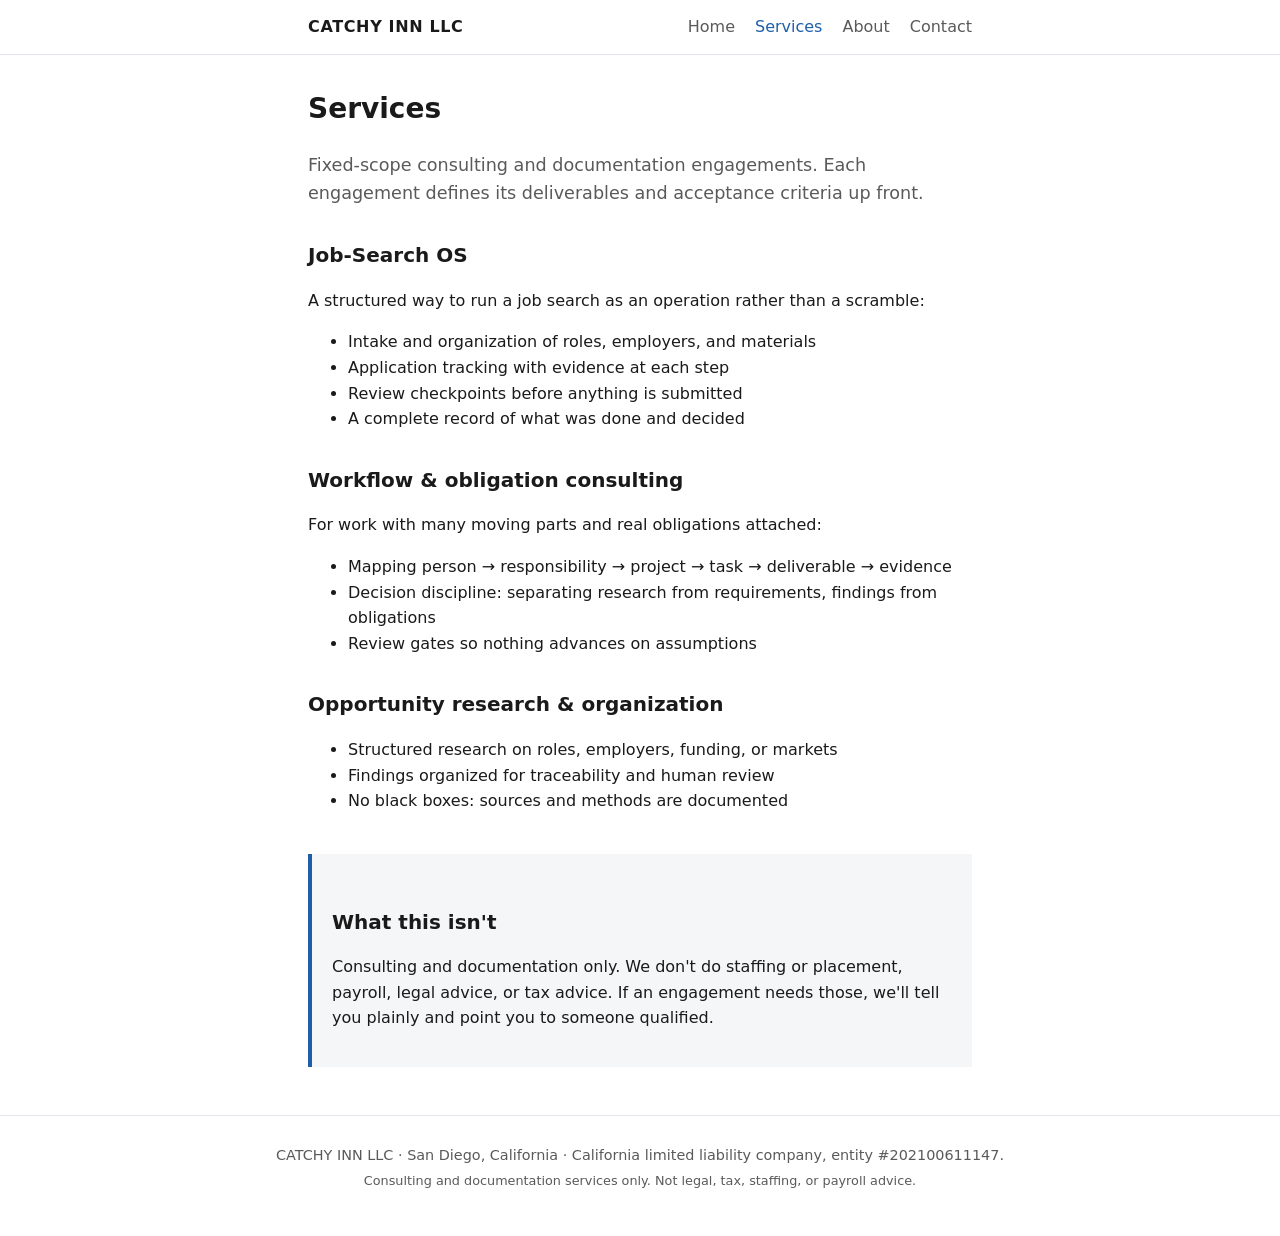
==== services.html @ 3032a756 "Add CATCHY INN LLC website files." ====
<!DOCTYPE html>
<html lang="en">
<head>
<meta charset="utf-8">
<meta name="viewport" content="width=device-width, initial-scale=1">
<title>Services — CATCHY INN LLC</title>
<meta name="description" content="Services from CATCHY INN LLC: Job-Search OS, workflow and obligation consulting, opportunity research and organization.">
<link rel="stylesheet" href="styles.css">
</head>
<body>
<header>
<nav>
<a class="brand" href="index.html">CATCHY INN LLC</a>
<ul>
<li><a href="index.html">Home</a></li>
<li><a href="services.html" aria-current="page">Services</a></li>
<li><a href="about.html">About</a></li>
<li><a href="contact.html">Contact</a></li>
</ul>
</nav>
</header>
<main>
<h1>Services</h1>
<p class="lede">Fixed-scope consulting and documentation engagements. Each engagement
defines its deliverables and acceptance criteria up front.</p>

<section>
<h2>Job-Search OS</h2>
<p>A structured way to run a job search as an operation rather than a scramble:</p>
<ul>
<li>Intake and organization of roles, employers, and materials</li>
<li>Application tracking with evidence at each step</li>
<li>Review checkpoints before anything is submitted</li>
<li>A complete record of what was done and decided</li>
</ul>
</section>

<section>
<h2>Workflow &amp; obligation consulting</h2>
<p>For work with many moving parts and real obligations attached:</p>
<ul>
<li>Mapping person → responsibility → project → task → deliverable → evidence</li>
<li>Decision discipline: separating research from requirements, findings from obligations</li>
<li>Review gates so nothing advances on assumptions</li>
</ul>
</section>

<section>
<h2>Opportunity research &amp; organization</h2>
<ul>
<li>Structured research on roles, employers, funding, or markets</li>
<li>Findings organized for traceability and human review</li>
<li>No black boxes: sources and methods are documented</li>
</ul>
</section>

<section class="note">
<h2>What this isn't</h2>
<p>Consulting and documentation only. We don't do staffing or placement,
payroll, legal advice, or tax advice. If an engagement needs those, we'll
tell you plainly and point you to someone qualified.</p>
</section>
</main>
<footer>
<p>CATCHY INN LLC · San Diego, California · California limited liability company, entity #202100611147.</p>
<p class="fineprint">Consulting and documentation services only. Not legal, tax, staffing, or payroll advice.</p>
</footer>
</body>
</html>
---- styles.css ----
/* CATCHY INN LLC — draft stylesheet. Minimal, no frameworks, no tracking. */
:root {
  --ink: #1a1a1a;
  --muted: #5a5a5a;
  --accent: #1f5fa8;
  --bg: #ffffff;
  --wash: #f4f6f8;
  --line: #e2e6ea;
  --maxw: 44rem;
}

* { box-sizing: border-box; }

body {
  margin: 0;
  font-family: system-ui, -apple-system, "Segoe UI", sans-serif;
  color: var(--ink);
  background: var(--bg);
  line-height: 1.6;
}

header {
  border-bottom: 1px solid var(--line);
  background: var(--bg);
}

nav {
  max-width: var(--maxw);
  margin: 0 auto;
  padding: 0.9rem 1.25rem;
  display: flex;
  align-items: center;
  justify-content: space-between;
  gap: 1rem;
  flex-wrap: wrap;
}

.brand {
  font-weight: 700;
  letter-spacing: 0.04em;
  color: var(--ink);
  text-decoration: none;
}

nav ul {
  list-style: none;
  margin: 0;
  padding: 0;
  display: flex;
  gap: 1.25rem;
}

nav a { color: var(--muted); text-decoration: none; }
nav a:hover, nav a[aria-current="page"] { color: var(--accent); }

main {
  max-width: var(--maxw);
  margin: 0 auto;
  padding: 2rem 1.25rem 3rem;
}

.hero {
  padding: 2.5rem 0 1.5rem;
}

.hero h1 {
  font-size: 2rem;
  line-height: 1.25;
  margin: 0 0 0.75rem;
}

h1 { font-size: 1.75rem; margin-top: 0; }
h2 { font-size: 1.25rem; margin-top: 2rem; }

.lede { font-size: 1.1rem; color: var(--muted); }

.cards {
  list-style: none;
  margin: 1.5rem 0 0;
  padding: 0;
  display: grid;
  gap: 1rem;
}

.cards li {
  border: 1px solid var(--line);
  border-radius: 0.5rem;
  padding: 1.25rem;
  background: var(--wash);
}

.cards h3 { margin: 0 0 0.5rem; font-size: 1.05rem; }
.cards p { margin: 0; color: var(--muted); }

.facts { list-style: none; padding: 0; }
.facts li { padding: 0.35rem 0; border-bottom: 1px solid var(--line); }

.note {
  margin-top: 2.5rem;
  padding: 1.25rem;
  border-left: 4px solid var(--accent);
  background: var(--wash);
}

.notice {
  border: 1px solid var(--line);
  border-radius: 0.5rem;
  padding: 1.5rem;
  background: var(--wash);
}

footer {
  border-top: 1px solid var(--line);
  padding: 1.5rem 1.25rem 2.5rem;
  text-align: center;
  color: var(--muted);
  font-size: 0.9rem;
}

footer p { margin: 0.25rem 0; }
.fineprint { font-size: 0.8rem; }

a { color: var(--accent); }

@media (max-width: 36rem) {
  .hero h1 { font-size: 1.6rem; }
  nav { flex-direction: column; align-items: flex-start; }
}
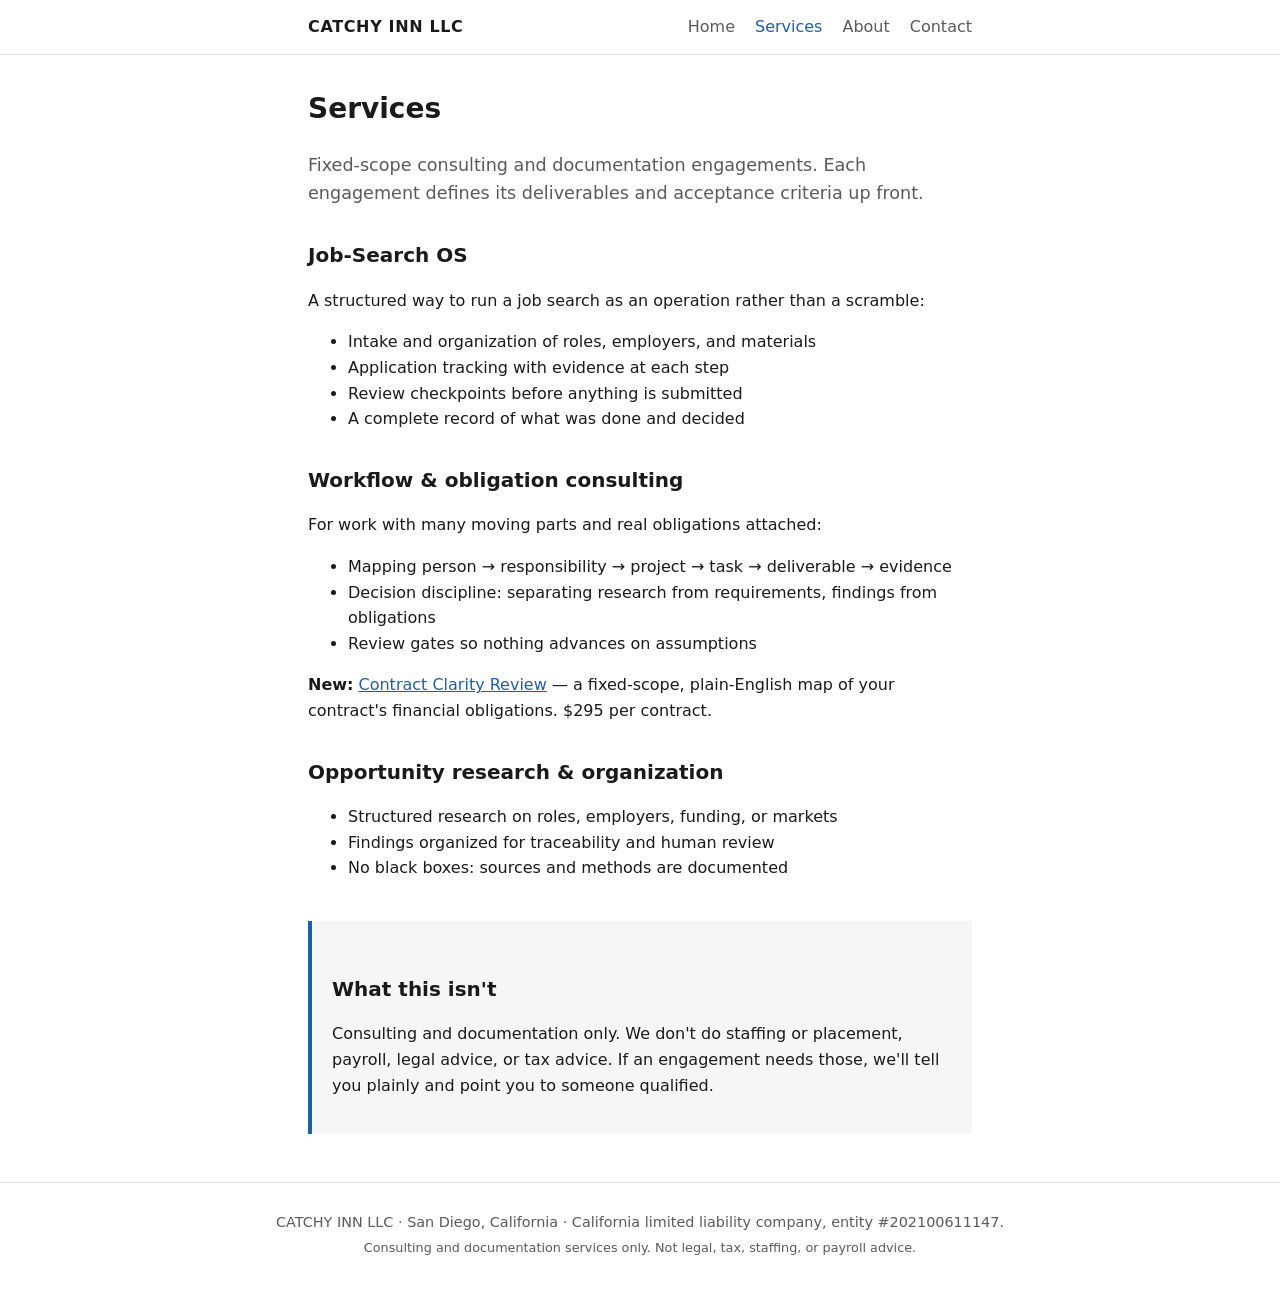
==== commit 76d3ce38: "Link Contract Clarity Review from services page Added a new service offering for Contract Clarity Re" ====
--- a/services.html
+++ b/services.html
@@ -24,6 +24,7 @@
 <p class="lede">Fixed-scope consulting and documentation engagements. Each engagement
 defines its deliverables and acceptance criteria up front.</p>
 
+
 <section>
 <h2>Job-Search OS</h2>
 <p>A structured way to run a job search as an operation rather than a scramble:</p>
@@ -35,6 +36,7 @@
 </ul>
 </section>
 
+
 <section>
 <h2>Workflow &amp; obligation consulting</h2>
 <p>For work with many moving parts and real obligations attached:</p>
@@ -43,7 +45,9 @@
 <li>Decision discipline: separating research from requirements, findings from obligations</li>
 <li>Review gates so nothing advances on assumptions</li>
 </ul>
+<p><strong>New:</strong> <a href="contract-review.html">Contract Clarity Review</a> — a fixed-scope, plain-English map of your contract's financial obligations. $295 per contract.</p>
 </section>
+
 
 <section>
 <h2>Opportunity research &amp; organization</h2>
@@ -53,6 +57,7 @@
 <li>No black boxes: sources and methods are documented</li>
 </ul>
 </section>
+
 
 <section class="note">
 <h2>What this isn't</h2>
